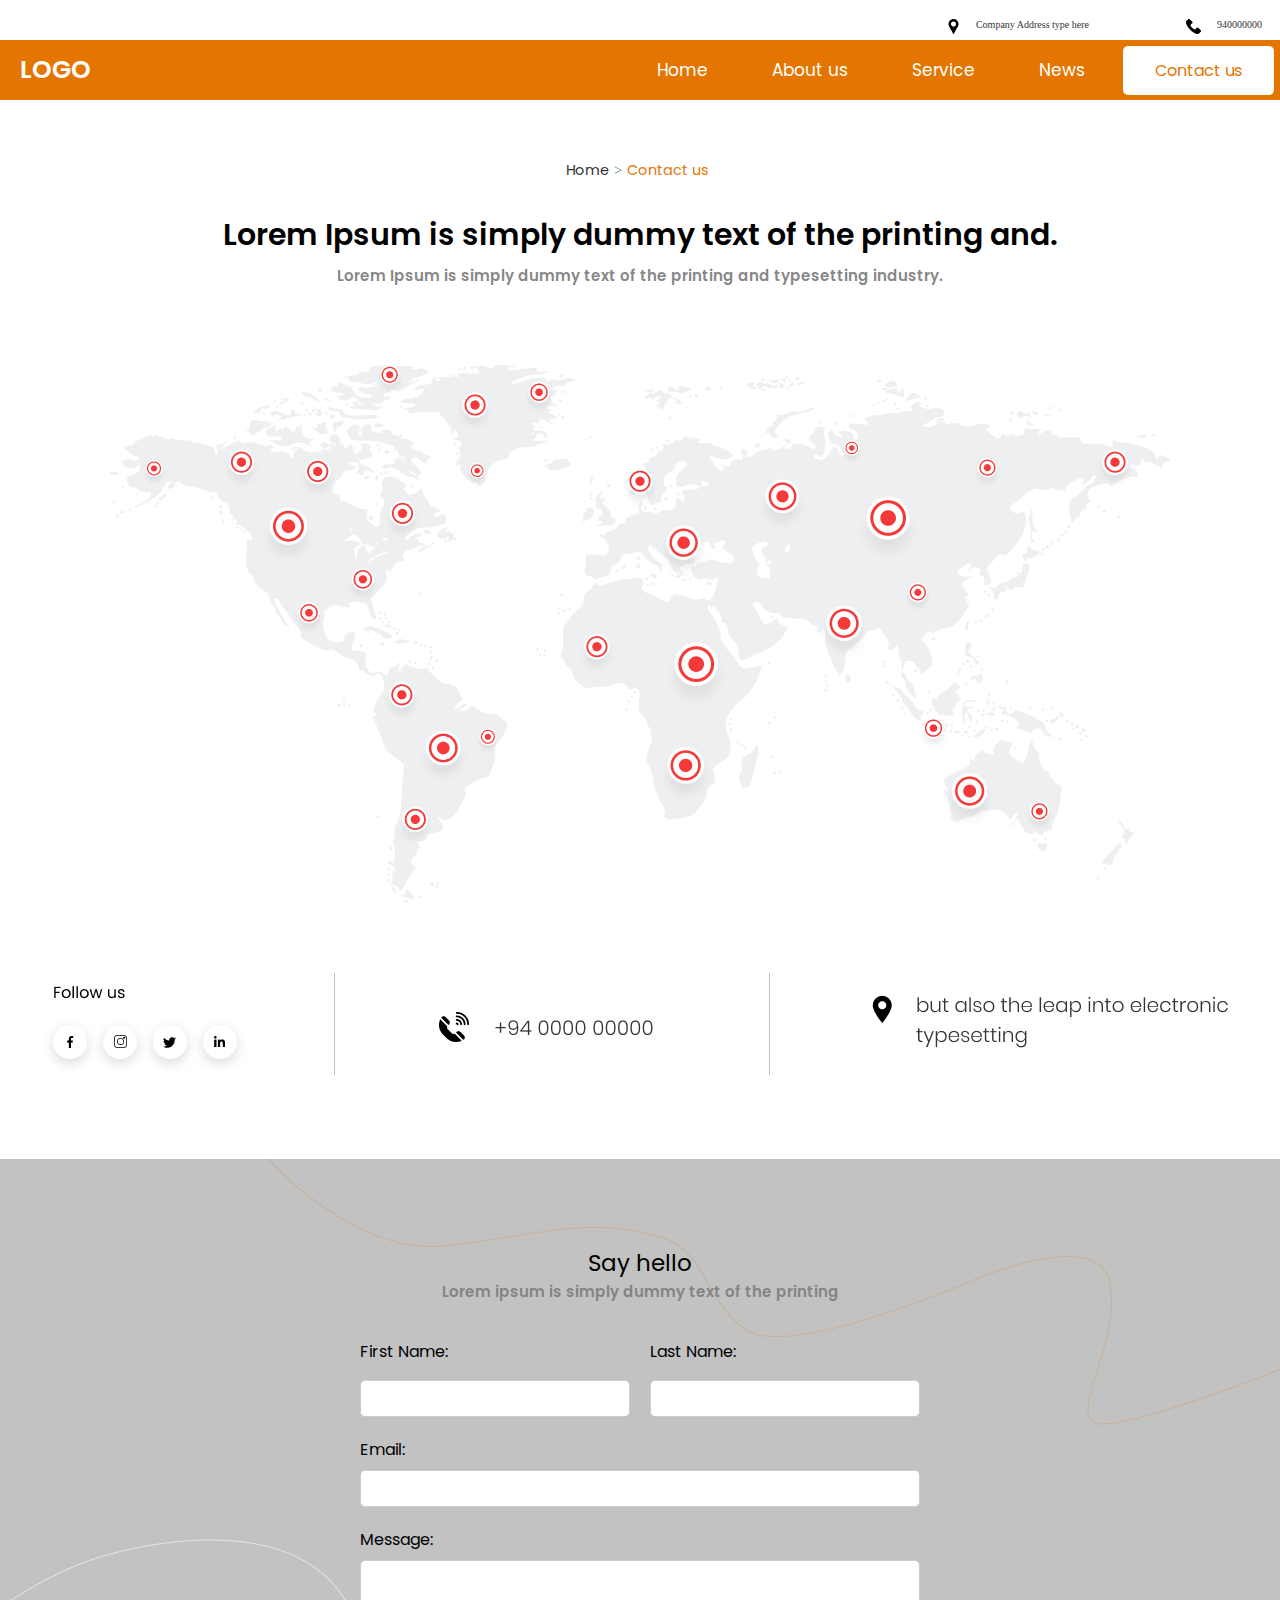
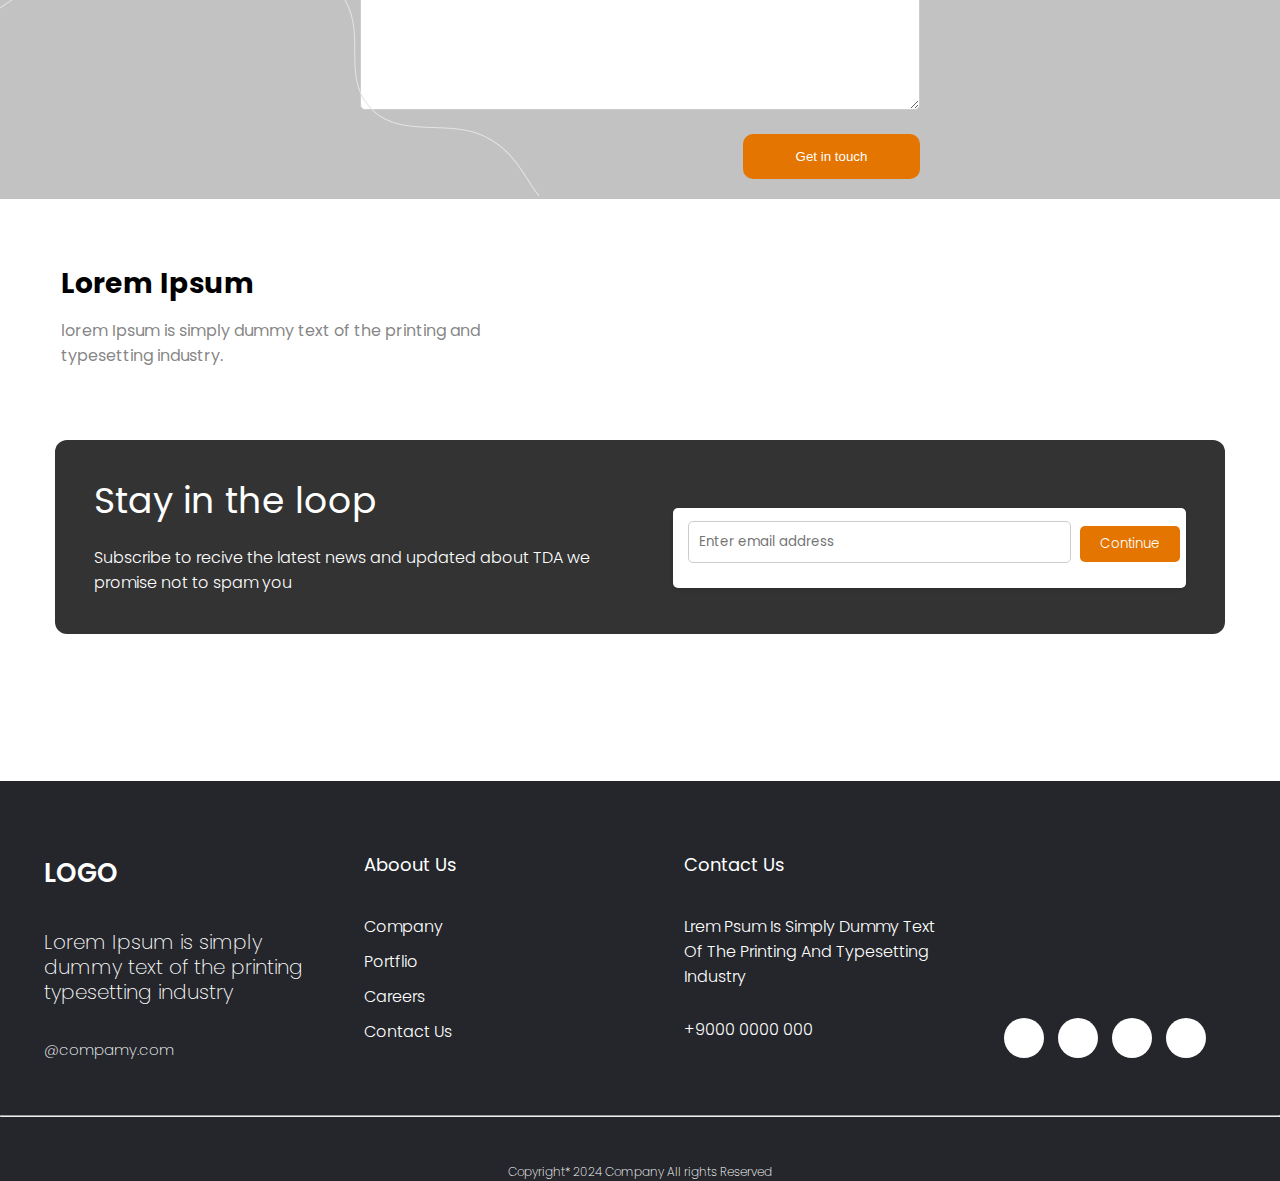
==== contactus.html @ f44fcd77 "first commit" ====
<!DOCTYPE html>
<html lang="en">

<head>
    <meta charset="UTF-8">
    <meta name="viewport" content="width=device-width, initial-scale=1.0">
    <title>Contact us Page</title>
    <link rel="stylesheet" href="./assets/css/style.css">
    <link rel="stylesheet" href="./assets/css/contactus.css">
    <link rel="stylesheet" href="https://cdnjs.cloudflare.com/ajax/libs/font-awesome/6.5.2/css/all.min.css"
        integrity="sha512-SnH5WK+bZxgPHs44uWIX+LLJAJ9/2PkPKZ5QiAj6Ta86w+fsb2TkcmfRyVX3pBnMFcV7oQPJkl9QevSCWr3W6A=="
        crossorigin="anonymous" referrerpolicy="no-referrer" />
        <link rel="preconnect" href="https://fonts.gstatic.com" crossorigin>
<link href="https://fonts.googleapis.com/css2?family=Poppins:ital,wght@0,100;0,200;0,300;0,400;0,500;0,600;0,700;0,800;0,900;1,100;1,200;1,300;1,400;1,500;1,600;1,700;1,800;1,900&display=swap" rel="stylesheet">


        <link
        rel="stylesheet"
        href="https://cdnjs.cloudflare.com/ajax/libs/animate.css/3.7.2/animate.min.css"
      />
        <script src="./assets/script/main.js"></script>

</head>

<body>


    <section class="logo-top-section">
        <div class="top-section">
            <div class="container">
                <div class="container-top">
                    <img src="./assets/icons/location.png" class="icon" alt="">
                    <div class="text1">Company Address type here</div>
                </div>
                <div class="container-top2">
                    <img src="./assets/icons/phone-call.png" class="icon" alt="">
                    <div class="text1">940000000</div>
                </div>
            </div>
    </section>
    <!-- make a header section -->
    <nav class="offcanvas-nav">
        <input type="checkbox" id="sidebar-active">
        <label for="sidebar-active" class="open-sidebar-button">
            <svg xmlns="http://www.w3.org/2000/svg" height="32" viewBox="0 -960 960 960" width="32">
                <path d="M120-240v-80h720v80H120Zm0-200v-80h720v80H120Zm0-200v-80h720v80H120Z" />
            </svg>
        </label>
        <label id="overlay" for="sidebar-active"></label>
        <div class="links-container">
            <label for="sidebar-active" class="close-sidebar-button">
                <i class="fa-solid fa-xmark"></i>
            </label>
            <a class="home-link" href="index.html">LOGO</a>

            <li class="text-none">

                <a href="index.html" class="title">Home</a>
            </li>
            <li class="text-none">
                <a href="Aboutus.html" class="title">About us</a>
            </li>
            <li class="text-none">
                <a href="service.html" class="title">Service</a>

            </li>
            <li class="text-none">

                <a href="news.html" class="title">News</a>
            </li>
            <li class="active text-none">
                <a class="" href="contactus.html">Contact us</a>
            </li>

        </div>
    </nav>


    <!-- make breadcrumb  -->

    <section>
        <div class="breadcrumb-contact">
            <a href="index.html" class="color-backs">Home</a>
            <span>></span>
            <a href="#" class="color-back">Contact us</a>
        </div>
    </section>


    <!-- make a section content section -->
    
    <section>
        <div class="container-two-side">
         <h5>Lorem Ipsum is simply dummy text of the printing and.</h5>
        </div>
        <div class="container-para">
         <h6>Lorem Ipsum is simply dummy text of the printing and typesetting industry. </h6>
        </div>
    </section>


<!-- image section -->

<section>
    <div class="center-image">
        <img src="./assets/images/map-image.png" alt="Placeholder Image">
    </div>

    
</section>


<!-- make a some info -->

<section>
    <div class="display-info">
        <img src="./assets/images/display-info.png" alt="Placeholder Image">
    </div>
</section>

<!-- make a contact form -->
<section class="user-contact">
    <h5>Say hello</h5>
    <h6>Lorem ipsum is simply dummy text of the printing</h6>
    <div class="container-form">
        <img src="./assets/images/line-in-contact.png" alt="Top Right Image" class="top-right-image">
        <form>
            <div class="grid-container">
                <div class="grid-item">
                    <label for="name">First Name:</label>
                    <input type="text" id="name" name="name">
                </div>
                <div class="grid-item">
                    <label for="text">Last Name:</label>
                    <input type="text" id="name" name="name">
                </div>
            </div>

            <label for="email">Email:</label>
                    <input type="email" id="email" name="email">
            <label for="message">Message:</label>
            <textarea id="message" name="message"></textarea>

            <input type="submit" id="submit-data" value="Get in touch">
        </form>
        <img src="./assets/images/line-contact-down.png" alt="Bottom Left Image" class="bottom-left-image">

    </div>

</section>
    <!-- make a content section -->

    <section>

        <div class="text-wrapper1 text-sets">
            <h3>Lorem Ipsum</h3>
            <p>lorem Ipsum is simply dummy text of the printing and typesetting industry.</p>
        </div>
        <div class="container_background">
            <div class="texted">
                <h2>Stay in the loop</h2>
                <p>Subscribe to recive the latest news and updated about TDA we promise not to spam you</p>
            </div>
            <div class="search-box">
                <input type="text" placeholder="Enter email address">
                <button id="text-search" type="submit">Continue</button>
            </div>
        </div>
    </section>

    <footer class="footer">
        <div class="container-footer">
            <div class="row">             
                <div class="footer-col">
                    <h2>LOGO</h2>
                     <div class="footer-content">
                        <h3>
                            Lorem Ipsum is simply dummy text of the  printing typesetting industry
                        </h3>
                     </div>
                     <div class="company-domain">
                       <h3>@compamy.com</h3>
                     </div>
                </div>
                <div class="footer-col">
                    <h4>Aboout us</h4>
                    <ul>
                        <li><a href="#">Company</a></li>
                        <li><a href="#">portflio</a></li>
                        <li><a href="#">Careers</a></li>
                        <li><a href="#">Contact us</a></li>
                    </ul>
                </div>
                <div class="footer-col">
                    <h4>Contact us</h4>
                    <ul>
                        <li><a href="#">Lrem psum is simply dummy text<br>
                            of the printing and typesetting<br> industry
                        </a></li>
                        <li style="margin-top: 28px;"><a href="#">+9000 0000 000</a></li>
                        
                    </ul>
                </div>
                <div class="footer-col">
                    <div class="social-links">
                        <a href="#"><i class="fab fa-facebook-f"></i></a>
                        <a href="#"><i class="fab fa-twitter"></i></a>
                        <a href="#"><i class="fab fa-instagram"></i></a>
                        <a href="#"><i class="fab fa-linkedin-in"></i></a>
                    </div>
                   
                </div>
            </div>
            <div class="copyright">
                <hr>
            </div>
            <div class="copyright-center">
                <h3>Copyright* 2024 Company All rights Reserved</h3>
            </div>
        </div>
    </footer>
    
    
    
    
    
    </body>
    
    </html>
---- assets/css/style.css ----
* {
    margin: 0;
    padding: 0;
    box-sizing: border-box;
    caret-color: transparent;
}

html,
body {
    width: 100%;
    height: 100%;
}


:root {
    --white-color--: #fff;
    --orange-color--: #E47500;
    --black-color--: rgba(0, 0, 0, 0.5);
    --black-color1--: #333;
    --grey-color--: rgba(128, 128, 128, 0.955);
    --fade-gray--: #F5F5F5;
    --fade-green-:#dbf5e8;
    --green-color-:#77b870 ;
}

h1 {
    font-size: 36px;
    font-weight: 600;
    line-height: 45px;

}

h2 {
    font-size: 36px;
    font-weight: 600;
    line-height: 44px;

}

h3 {
    font-size: 28px;
    font-weight: 700;
    line-height: 25px;

}

h4 {
    font-size: 18px;
    font-weight: 500;
    line-height: 28px;

}

h5 {
    font-size: 16px;
    font-weight: 600;
    line-height: 20px;

}

h6 {
    font-size: 12px;
    font-weight: 600;
    line-height: 18px;
}

/* styles.css */

.close-sidebar-button {
    position: absolute;
    top: 10px;
    right: 10px;
    cursor: pointer;
}

#sidebar-active {
    display: none;
}
.side-effect {
    margin-right: 12px;
}

nav {
    height: 60px;
    background-color: var(--orange-color--);
    display: flex;
    justify-content: flex-end;
    align-items: center;
}

.links-container {
    height: 100%;
    width: 100%;
    display: flex;
    flex-direction: row;
    align-items: center;
}

nav a {
    height: 100%;
    padding: 0 20px;
    display: flex;
    align-items: center;
    text-decoration: none;
    color: var(--white-color--);
    margin-left: 0px;
    font-family: "Poppins";

}



nav .home-link {
    margin-right: auto;
    font-size: 25px;
    font-weight: 200;
    font-family: "Poppins";
    font-weight: 600;

    }

nav svg {
    fill: var(--white-color--);
}

#sidebar-active {
    display: none;
}

.text-none {
    list-style: none;
    padding: 12px !important;
}

.active {
    background-color: var(--white-color--);
    padding: 12px;
    margin: 6px;
    border-radius: 5px;
}

.active a {
    color: var(--orange-color--);
    display: block;
    margin-left: auto;
    margin-right: auto;
}

.title {
    font-size: 17px;
    color: var(--white-color--);
    text-decoration: none;
    position: relative;
}

.title::before {
    content: '';
    position: absolute;
    width: 8px;
    height: 8px;
    background-color: var(--white-color--);
    border-radius: 50%;
    opacity: 0;
    transition: opacity 0.3s ease;
    top: 50%;
    left: 0px;
    transform: translateY(-50%);
}

.title {
    opacity: 1;
}

.title:hover::before {
    opacity: 1;
}

.open-sidebar-button,
.close-sidebar-button {
    display: none;
}



@media(max-width: 730px) {


    .grid-section {
        display: flex;
        justify-content: center;
        align-items: center;
        padding: 12px !important;
    }

    .links-container {
        flex-direction: column;
        align-items: flex-start;

        position: fixed;
        top: 0;
        right: -100%;
        z-index: 10;
        width: 300px;

        background-color: var(--orange-color--);
        box-shadow: -5px 0 5px rgba(0, 0, 0, 0.25);
        transition: 0.75s ease-out;
    }

    nav a {
        box-sizing: border-box;
        height: auto;
        width: 100%;
        padding: 20px 30px;
        justify-content: flex-start;
        display: inline-block;
        text-decoration: none;
        transition: background-color 0.3s ease;
    }

    .open-sidebar-button,
    .close-sidebar-button {
        padding: 20px;
        display: block;
    }

    #sidebar-active:checked~.links-container {
        right: 0;
    }

    #sidebar-active:checked~#overlay {
        height: 100%;
        width: 100%;
        position: fixed;
        top: 0;
        left: 0;
        z-index: 9;
    }

    .readmore-design a {
        width: 100%;
    }
}

.logo_container {
    position: absolute;
    top: 75px;
    font-size: 32px;
    font-weight: bold;
}

.background-round-contacc {
    background-color: var(--white-color--);
    width: 131.77px;
    height: 41.32px;
    border-radius: 6px;
    position: relative;
    bottom: 5px;
}

.background-round-contacc a {
    text-decoration: none;
    color: var(--orange-color--);
    position: absolute;
    top: 5px;
}

.top-section {
    background-color: var(--white-color--);
}

.container-top {
    margin-right: 10%;
}

.container-top img {
    margin-left: -28px;
    position: relative;
    top: 19px;
}

.container-top2 {
    margin-right: 18px;
}

.container-top2 img {
    margin-left: -31px;
    position: relative;
    top: 19px;
}

.top-section .container {
    display: flex;
    justify-content: end;
    align-items: end;
    flex-wrap: wrap;

}

.icon {
    font-size: 10px;
    margin-right: 20px;
    color: var(--black-color1--);
}

.text1 {
    font-size: 10px;
    color: var(--black-color1--);
    margin-bottom: 10px;
}

@media (max-width: 767px) {
    .icon
    {
        font-size: 40px;
    }

    .text {
        font-size: 16px;
    }
     .text-element{
     position: relative;
     top: -10px;
    }
    .text-element p {
        padding: 7px;
        line-height: 29px;
    }

    .text-center p {
        padding: 7px;
        line-height: 29px;
    }
    .active{
        height: 61px;
        width: 170px;
    }
    .text-wrapper p {
        text-align: justify;
    }
    .main-text-container p {
        text-align: justify;
        padding: 22px;
    }
    .card-content p {
        text-align:  justify;
    }

    
    .active a{
        margin-top: -2px;
        position: relative;
        bottom: 12px;
    }
    .text-none{
        font-size: 15px;
    }
    
}

.text-center {
    text-align: center;
    font-size: 25px;
    font-weight: 600;
    flex-wrap: wrap;
    margin-top: 122px;
    font-family: "Poppins";

}

.text-center p {
    max-width: 53rem;
    display: block;
    margin-left: auto;
    margin-right: auto;
}

.main-text-container {
    text-align: center;
    margin-top: 43px;
    color: var(--grey-color--);
    font-family: "Poppins";
    line-height: 25px;

}

.main-text-container p {
    max-width: 54rem;
    display: block;
    margin-left: auto;
    margin-right: auto;
}

.services-section {
    padding: 50px 139px;
    text-align: center;
}

.grid-section {

    text-align: center;
    padding: 0px 399px;
}



.services-grid {
    display: grid;
    grid-template-columns: repeat(auto-fit, minmax(200px, 1fr));
    gap: 20px;
    justify-content: center;
}



.service-icon {
    font-size: 40px;
    margin-bottom: 10px;
}

.service-title {
    font-size: 18px;
    font-weight: bold;
    margin-bottom: 10px;
}



.service-description {
    font-size: 14px;
    margin-top: 44px;
}

.service-cards {
    display: grid;
    grid-template-columns: repeat(auto-fit, minmax(200px, 1fr));
    gap: 1px;
    justify-content: center;
    margin: auto;

}

#serice-icons-side {
    margin-left: -232px !important;
}

#section-desc {
    margin-left: -43px;
    width: 214px;
}


.container-portfolio {
    max-width: 1200px;
    margin: 0 auto;
    padding: 20px;
}

.portfolio {
    display: flex;
    flex-wrap: wrap;
    justify-content: center;
}

.item {
    margin: 10px;
    padding: 10px;
    background-color: var(--white-color--);
    text-align: center;
    position: relative;
    overflow: hidden;
    background-color: var(--white-color--);
    text-align: center;
    transition: transform 0.3s;
}

.item img {
    max-width: 100%;
    height: auto;
    transition: transform 0.3s;
}

.item:hover {
    transform: scale(1.1);
}



.item h3 {
    margin-top: 10px;
}



@media (max-width: 767px) {
    .item {
        flex: 0 0 50%;
    }
}

@media (max-width: 576px) {
    .item {
        flex: 0 0 100%;
    }
}

.portflio-text {
    padding: 20px 20px;

}

.portflio-text h5 {
    text-align: center;
    font-size: 23px;
    font-weight: 600;
    flex-wrap: wrap;
    margin-bottom: 23px;
    font-family:"Poppins";
    margin-top: 52px;

}

.portflio-text p {
    display: block;
    text-align: center;
    color: var(--grey-color--);
    font-family: "Poppins";
    font-weight: 400;
    max-width: 535px;
    margin-left: auto;
    margin-right: auto;

}

.images-above {
    margin-top: -63px;
}

@media (max-width: 767px) {


.footer-content h3{
    width: 90%;
}
    .image-sets-container img {
        margin-left: 60px;
        position: relative;
        width: 60%;
    }

    .dot_imaages img {
        position: absolute !important;
        top: 70% !important;
        left: 50% !important;
        z-index: -1;
        width: 173px !important;

    }
  

  

}



@media only screen and (max-width:498px) {
    .image-sets-container img {
        margin-left: 60px;
        position: relative;
        width: 60%;
    }

    .dot_imaages img {
        position: absolute !important;
        top: 65% !important;
        left: 50% !important;
        z-index: -1;
        width: 100px !important;

    }
}

.text-element {
    text-align: center;
    line-height: 43px;
    font-size: 25px;
    font-weight: 600;
    margin-top: 81px !important;
    flex-wrap: wrap;
    font-family: "Poppins";

}

.text-element p {
    max-width: 51rem;
    display: block;
    margin-left: auto;
    margin-right: auto;
}

.text-wrapper h3 {
    max-width: 423px;
    margin-left: 75px;
    font-family: "Poppins";
    font-weight: 600;
    
}

.text-wrapper p {
    margin-top: 22px;
    color: var(--grey-color--);
    line-height: 27px;
    margin-left: 75px;
    margin-bottom: 62px;
    font-family: "Poppins";
    font-weight: 400;
    max-width: 543px;


}

.image-sets-container img {
    margin-left: 84px;
    width: 77%;
}

.dot_imaages img {
    position: absolute;
    margin-left: 71%;
    margin-top: -43rem;
    z-index: -1;
    width: 257px;
}

.rounded-circle img {
    position: absolute;
    margin: auto;
    top: -5px
}

.content-imagination {
    margin: 0 222px;
}

.container_card {
    display: flex;
    flex-wrap: wrap;
    justify-content: center;
}


.btn {
    display: inline-block;
    padding: 8px 16px;
    background-color: var(--grey-color--);
    color: var(--white-color--);
    text-decoration: none;
    border-radius: 4px;
}

.rotate-images-circle img {
    display: flex;
    justify-content: center;
    align-items: center;
    margin-left: auto;
    position: relative;
    top: 15px;
}

.text-wrapper2{
    max-width: 488px;
    padding: 40px 29px;
    margin: 32px;
    position: absolute;
    font-family: "Poppins";
    font-weight: 400;   

}

.text-wrapper2 p{
    margin-top: 22px;
    color: var(--grey-color--);
  
}


.text-wrapper1 {
    max-width: 488px;
    padding: 40px 29px;
    margin: 32px;
    font-family:"Poppins";

}

.text-wrapper1 p {
    margin-top: 22px;
    color: var(--grey-color--);
    font-family:"Poppins";
    font-weight: 400;

}

.container_background {
    display: flex;
    align-items: center;
    justify-content: space-between;
    padding: 20px;
    background-color: var(--black-color1--);
    margin-left: 55px;
    margin-right: 55px;
    padding: 39px;
    border-radius: 12px;
}


.texted {
    flex: 1;
    padding-right: 20px;
    color:var(--white-color--);
    font-family:"Poppins";
    font-weight: 300;

}
.texted p {
    margin-top: 22px;
}

.texted h2{
    font-family:"Poppins";
font-weight: 400;
}

.search-box {
    display: flex;
    align-items: center;
    background-color: var(--white-color--);
    border-radius: 5px;
    padding: 5px 15px;
    box-shadow: 0 2px 4px rgba(0, 0, 0, 0.1);
    margin-top: 22px;
    width: 47%;
    font-family:"Poppins";

}

.search-box input {
    border: none;
    outline: none;
    flex: 1;
    padding: 8px;
    border-radius: 20px 0 0 20px;
    font-family:"Poppins";

}

.search-box button {
    border: none;
    background-color: var(--orange-color--);
    color: var(--white-color--);
    padding: 8px 15px;
    border-radius: 5px;
    cursor: pointer;
    position: relative;
    left: 9px;
    width: 100px;
    font-family:"Poppins";
    font-weight: 300;

}

.search-box button:hover {
    background-color: var(--grey-color--);
}

@media screen and (max-width: 767px) {
    .container_background {
        flex-direction: column;
        margin-left: 0px;
        margin-right: 0px;
      
    }

    
    

    
    .texted,
    .search-box {
        flex: 1 1 100%;
        padding: 0;
    }

    .search-box {
        margin-top: 20px;
        display: flex;
        align-items: center;
        justify-content: center
    }

    .search-box input {
        width: 190px !important;
        border-radius: 0px;
    }
}



.containers {
    display: flex;
    flex-wrap: wrap;
}

.image-containers {
    flex: 1;
    order: 1;
}

.image-containers img {
    width: 100%;
    height: auto;
}

.contents {
    flex: 1;
    order: 2;
    padding: 20px;
    box-sizing: border-box;
    margin-top: 66px;
}

.contents h1{
    font-family:"Poppins";
    font-weight: 500;

}

.content-text {
    margin-top: 5%;

}

.content-text p {
    color: var(--grey-color--);
    line-height: 23px;
    font-family:"Poppins";
    font-weight: 400;
    max-width: 511px;

}

.second-content {
    margin-top: 55px;
    color: var(--grey-color--);
    font-weight: 400;
    font-family:"Poppins";

}

.second-content p{
    max-width: 432px;
}

.readmore-design {
    margin-top: 12px;
    background-color: var(--orange-color--);
    width: 20%;
    height: 32px;
    margin-top: 58px;
}

.readmore-design a {
    color: var(--white-color--);
    text-decoration: none;
    margin: 22px;
    position: relative;
    top: 5px;

}



.rotate-image {
    position: absolute;
    display: block;
    margin-left: -41px;
    margin-top: 20px;
}

@media (max-width: 767px) {
    .containers {
        flex-direction: column;
    }

    .contents {
        order: 1;
        text-align: center;
    }

    .image-containers {
        order: 2;
    }
    .card{
        margin: 20px !important;
    }

    .image-sets-container img {
        margin-left: 24px;
        width: 90%;
        margin-top: 42px;
    }

    .footer{
        margin-top: 73px !important;
    }
}








.container-images {
    display: flex;
    flex-wrap: wrap;
    padding: 0 100px;
}

.image-container {
    flex: 1;
    order: 2;
}

.image-container img {
    width: 100%;
    height: auto;
}

.content {
    flex: 1;
    order: 1;
    padding: 20px;
    box-sizing: border-box;
    display: block;
    margin: auto;
}

.content h6 {
    color: var(--orange-color--);
    font-size: 20px;
    font-family: "Poppins";
    font-weight: 700;

}

.line-height-style {
    font-family: "Poppins";
    margin-top: 22px;
    font-weight: 500;

}

.line-height-style h2 {
    line-height: 58px;
    font-weight: bolder;
    max-width: 378px;
}

.text-content {
    font-size:medium;
    text-decoration: none;
    text-wrap: wrap;
    margin-top: 42px;
    line-height: 32px;
    font-family: "Poppins";
    font-weight: 100        ;

}

.text-content h4{
    max-width: 524px;
}
.button-style {
    margin-top: 25px;
}

.button-style button {
    border: none;
    background-color: var(--orange-color--);
    color: var(--white-color--);
    padding: 16px;
    border-radius: 37px;
    width: 32%;
    font-size: 16px;
}

@media (max-width: 767px) {
    .container-images {
        flex-direction: column;
    }

    .content {
        order: 2;

    }
}


.container-testing {
    display: flex;
    flex-wrap: wrap;


}

.content {
    flex: 1;
    order: 1;
    padding: 20px;
    box-sizing: border-box;
    margin-left: 123px;
}

.image-container {
    flex: 1;
    order: 2;

}

.images-rounded img {
    position: absolute;
    z-index: -1;
    object-fit: cover;
    width: 100%;
    top: 166px;
    overflow: hidden;
}



.image-container img {
    width: 100%;
    height: auto;
    margin-left: -123px;
}

@media (max-width: 767px) {
    .container-testing {
        flex-direction: column;
        margin: 0;
    }

    .content {
        order: 2;
        margin-top: 58px;
        margin-left: 0;
        text-align: center;
    }

    .image-container {
        order: 1;
    }

    .top-section .container {
        margin-right: 63px;
    }

    .rotate-images-circle {
        display: none;
    }


    .container-top2 {
        margin-left: 32px;
    }



    .content-text p {
        margin-top: 42px;
        color: var(--grey-color--);
        text-align: justify;
    }
    .texted p {
        text-align: justify;
    }

    .second-content {
        margin-top: 33px;
    }

    .second-content p {
        color: var(--grey-color--);
    }

    .dot_imaages img {
     display: none;
    }

    .text-wrapper{
        margin-top: 42px;
        display: block;
        position: relative;
        right: 49px;
    }
    



}

@media (max-width: 900px) {
    .grid-section {
        display: grid;
        grid-template-columns: repeat(auto-fit, minmax(150px, 1fr));
        justify-content: center;
        align-items: center;
        padding: 132px;
        margin-top: -123px;
    }

    .image-containers {
        order: 2;
        display: flex;  ;
    }

    .image-container img {
        position: relative;
        top: 61px;
        margin-left: 0;
    }

    .button-style button {
        width: 100%;
    }

    .images-rounded img {

        overflow: hidden;
    }


}

.readmore-design {
    margin-top: 42px;
    background-color:var(--orange-color--);
    width: 182px;
    height: 43px;
}

.readmore-design a {
    text-decoration: none;
    color: var(--white-color--);
    padding: 22px 22px;
    position: relative;
    top: 11px;
    font-family: "Poppins";
}










.container-container-footer{
	max-width: 1170px;
	margin:auto;
}
.row{
	display: flex;
	flex-wrap: wrap;
}
ul{
	list-style: none;
}
.footer{
	background-color: #24262b;
    padding: 70px 0px;
    margin-top: 147px;
    overflow: hidden;
    height: 25rem;

}

.company-domain{
    color: var(--white-color--);
    margin-top: 32px;
   
}

.company-domain h3{
    font-family:"Poppins";
    font-weight: 200;
    font-size: 15px;
}
.footer-col{
   width: 25%;
   padding: 0 15px;
   position: relative;
    left: 29px;
    font-family:"Poppins";
    
}
.footer-col h4{
	font-size: 18px;
	color: var(--white-color--);    
	text-transform: capitalize;
	margin-bottom: 35px;
	position: relative;
    font-family: "Poppins";
    font-weight: 400;
}
.footer-col h2{
    font-size: 18px;
	color: var(--white-color--);    
	text-transform: capitalize;
	margin-bottom: 35px;
	position: relative;
    font-family: "Poppins";
    font-weight: 600;
    font-size: 26Px;
}
.footer-col h4::before{
	content: '';
	position: absolute;
	left:0;
	bottom: -10px;
	height: 2px;
	box-sizing: border-box;
	width: 50px;
}
.footer-col ul li:not(:last-child){
	margin-bottom: 10px;
}
.footer-col ul li a{
	font-size: 16px;
	text-transform: capitalize;
	color: #ffffff;
	text-decoration: none;
	font-weight: 300;
	display: block;
	transition: all 0.3s ease;
}
.footer-col ul li a:hover{
	color: #ffffff;
	padding-left: 8px;
}


.footer-col .social-links a{
	display: inline-block;
	height: 40px;
	width: 40px;
	background-color:var(--white-color--);
	margin:0 10px 10px 0;
	text-align: center;
	line-height: 40px;
	border-radius: 50%;
	color: var(--black-color1--);
	transition: all 0.5s ease;
    position: relative;
    top: 167px;
    
}
.footer-content h3{
    font-size: 20px;
    color: var(--white-color--);
	font-weight: 200;
    font-family:"Poppins";
    text-wrap: wrap;

}

.copyright{
    margin-top:53px;
}

.copyright-center h3{
    color: var(--white-color--);
    text-align: center;
    font-size: 12px;
    margin-top: 42px;
    font-family:"Poppins";
    font-weight: 200;
}
/*responsive*/
@media(max-width: 767px){
  .footer-col{
    width: 50%;
    margin-bottom: 30px;
}
}
@media(max-width: 574px){
  .footer-col{
    width: 100%;
}
}



.container-text {
    max-width: 1200px;
    margin: 0 auto;
    padding: 20px 64px;
    display: flex;
    flex-wrap: wrap;
    justify-content: center;
}
.carded {
    width: calc(25% - 20px);
    margin: 10px;
    padding: 20px;
    text-align: center;
    transition: all 0.3s ease;
}

.card-title {
    font-size: 15px;
    margin-bottom: 10px;
    display: flex;
    justify-content: center;
    align-items: center;
    font-weight: 600;
    margin-top: 44px;
    font-family: "Poppins";

}
.content-arrow{
    margin-top: 34px;
    margin-right: 30px;
}
@media only screen and (max-width:960px) {
    .social-links {
        display: flex;
    }
}
@media (max-width: 768px) {
    .carded {
        width: calc(50% - 20px);
    }
    .carousel-container{
        display: flex;
        flex-direction: column;
    }



       .content-contaier {
        position: relative !important;
        top: -8px !important;
        display: block;
       
       }

       .card-side{
        margin-left:50px
       }

       #card-lefs{
        margin-left: 7px;
        display:flex;
       }

       .portflio-text{
        margin-top: 0px    ;
       }
      
       .slide-set{
        width: 20rem !important;
       }

       .wdth-img img{
         width: 333px;
       }
       .readmore-design {
        display: block;
        margin-left: auto;
        margin-right: auto;
       }
}
@media (max-width: 576px) {
    .carded {
        width: calc(100% - 20px);
    }
}



.left-card {
    margin-right: 10px;
}
.right-card {
    margin-left: -35px !important;
}
.right-card1{
    margin-left: -44px;
}

.carousel {
    width: 100%;
    position: relative;;
}
.carousel-container {
    display: flex;
    transition: transform 0.5s ease;
    
}

.card button{
    border: none;
    background-color: var(--fade-green-);
    color: var(--green-color-);
  padding: 3px;
    margin: 22px;
    width: 147px;
    height: 48px;
    font-size: 15px;
    font-family: "Poppins";
    border-radius: 8x;

    

}


.card-button2 button{
    border: none;
    background-color:#f3dddd;
    color: #eb6b6b;
  padding: 3px;
    margin: 22px;
    width: 147px;
    height: 48px;
    font-size: 15px;
    font-family: "Poppins";
    border-radius: 8x;
}

.card-button3 button{
    border: none;
    background-color:#f6e3fb;
    color:#600676;;
  padding: 3px;
    margin: 22px;
    width: 147px;
    height: 48px;
    font-size: 15px;
    font-family: "Poppins";
    border-radius: 8x;
}

.card-button4 button{
    border: none;
    background-color:#e8f0fc;
    color:#2257a5;;
  padding: 3px;
    margin: 22px;
    width: 147px;
    height: 48px;
    font-size: 15px;
    font-family: "Poppins";
    border-radius: 8x;
}
.card {
    flex: 0 0 calc(25% - 20px);
    margin: 0 25px;
    border-radius: 15px;
    overflow: hidden;
    height:390px;
    background-color: var(--white-color--);
}

.card-content {
    padding: 20px;
   
}

.card-content h3{
    font-family: "Poppins";
    font-size: 22px;
    margin-left: 6px;
   position: relative;
   bottom: 22px;

}
.card-content p {
    margin-top: 42px;
    color: var(--grey-color--);
    font-family: "Poppins";
    font-size: 15px;
    position: relative;
    bottom: 22px;
    font-weight: 400;

}
.controls {
    position: absolute;
    top: 15%;
    right: 60px;
    transform: translateY(-50%);
    display: flex;
    justify-content: flex-end;
    
}
.control-btn {
    background-color: var(--white-color--);
    color: #333;
    box-shadow: 10px 10px 10px rgba(0, 0, 0, 0.25);
    border: none;
    border-radius: 109px;
    padding: 23px 30px;
    cursor: pointer;
    transition: background 0.3s;
    margin: 12px;

 
}
.control-btn:hover {
    background: var(--white-color--)
}

.content-contaier{
    display: flex;
    position: relative;
    left: 188px;
    top: 0px;
    font-family:"Poppins";
    font-size: 12px;
    
}

.content-contaier i{
 color: var(--orange-color--);
 font-size: 22px;
 margin-left: 10px;
 position: relative;
 top: 4px;
}

.content-contaier h4 {
    color: var(--orange-color--);
}

.left-side{
    margin-left: 87px;
}

.padding-color{
 width: 100%;
 height: 45rem !important;
 background-color: var(--fade-gray--);

}

.slide-set{
 margin-top: 20rem;
}

    
.swiper-button{
 position: absolute;
 transform: translateY(-460px);
 right: 0;
 margin-right: 62px;
 
}


.swiper-button {
    position: relative;
}





.swiper-overflow{
    overflow: hidden;
}


 @media (min-width: 768px) and (max-width: 1024px){
  nav .home-link{
    width: 12px !important;
  }
  .active {
    margin-top: 12px;
    margin-bottom: 12px;
}
.portfolio {
    justify-content: center;
}

.item {
    flex: 0 0 45%;
}
.search-box{
    width: 53%;
}
.dot_imaages{
    margin-top: 1rem !important;
}
.dot_imaages img{
    width: 205px;
    position: relative;
    bottom: 238px;
}

}




  @media screen and (max-width: 767px) {
    .card-image {
      flex: 1 1 100%;
    }
    .padding-color{
        height: 48rem !important;
    }
    .card-swiper{
        display: block !important;
    }
    .card-image-section{
        width: 498px !important;
    }
    .with-increase{
        width: 90% !important;
    }
    .text-content h4{
        text-align: justify;
    }
  }

  @media (min-width: 768px) and (max-width: 1024px){
   
    .readmore-align{
        width: 122px;
    }
    .padding-color{
        height: 99vh !important;
    }

    .content{
        margin-left: 0px;
    }

   
}
 

 
@media screen and (min-width: 820px) and (max-width: 1180px) {
    .containers {
        flex-direction: row;
        justify-content: center;
        align-items: center;
    }

    .image-containers {
        flex: 1;
        margin-right: 20px;
    }

    .contents {
        flex: 1;
        text-align: left;
    }
    .dot_imaages{
        margin-top: 12rem !important;
    }

    .image-container {
        position: relative;
        left: 110px;
    }

    .images-rounded {
        display: block; /* Show the rounded image */
        margin-top: 20px; /* Add margin at the top */
    }

    .button-style button{
        width: 166px;
    }

    .readmore-align{
        width: 133px;
    }

    .padding-color{
        height: 77vh !important;
    }
    .dot_imaages img{
        position: relative;
        bottom: 476px;
    }
    .image-container img{
        position: relative;
        margin-left: -103px;
    }

}




.card-swiper {
    display: flex;
    justify-content: space-between;
    gap: 20px;
    flex-wrap: wrap;
    position: relative;
    top: 333px;
}

.card-image-section {
    flex: 0 1 calc(25% - 20px); /* Four cards per row with gap */
    background-color:var(--white-color--);
    padding: 20px;
    box-shadow: 0 4px 6px rgba(0, 0, 0, 0.1);
    height: 320px;
    border-radius: 22px;
}

.card-image-section img {
    max-width: 57%;
    height: 23px;
    margin-top: 3px;
}

.content-wrapper {
    margin-top: 10px;

}

.content-wrapper h3 {
    font-size: 25px;
    margin-right: 22px;
    margin-top: 33px;
    font-family: "Poppins";

}

.content-wrapper p {
    font-size: 12px;
    margin-top: 29px;
    line-height: 21px;
    font-family: "Poppins";
    color: var(--grey-color--);
    max-width: 255px;
}

.readmore-align{
    display: flex;
    margin-left: 192px;
    margin-top: 33px;
}
.readmore-align h4{
    color: var(--orange-color--);
    font-family: "Poppins";
}
.readmore-align img{
    margin-left: 22px;
}


.swiper-adjacement{
    position: relative !important;
    top: 238px !important;
    overflow: hidden;
}


.swiper-buttons {
    bottom: 10px;
    right: 10px;
    display: flex;
    border-radius: 5px; /* Add border-radius */
}

.swiper-button-prev{
    position: relative;    ;
    left: 28rem;
    bottom: 9rem;

}
.swiper-button-prev,
.swiper-button-next {
    width: 30px;
    height: 30px;
    color: #fff;
    display: flex;
    align-items: center;
    justify-content: center;
    cursor: pointer;
    margin-right: 5px;
    border-radius: 50%; /* Add border-radius */
}

.swiper-button-prev::after {
    content: '←';
}

.swiper-button-next::after {
    content: '→';
}


.swiper-adjacements{
    overflow: hidden;
}

@media (max-width: 768px) {
    .swiper-wrapper {
        display: flex;
        flex-direction: row;
    }

    .swiper-slide {
        margin-bottom: 20px; /* Add space between slides */
    }

    /* Adjust styles for other elements as needed */
}
---- assets/css/contactus.css ----
*{
    margin: 0;
    padding: 0;
    box-sizing: border-box;
    caret-color: transparent;
}

html,body{
    width: 100%;
    height: 100%;

}

:root {
    --white-color--: #fff;
    --orange-color--: #E47500;
    --black-color--: rgba(0, 0, 0, 0.5);
    --black-color1--: #333;
    --grey-color--: rgba(128, 128, 128, 0.955);
    --fade-gray--: #F5F5F5;
    --fade-pink--: #ffe4c4;
    --blind-gray--:#C2C2C2;


}

h1 {
    font-size: 36px;
    font-weight: 600;
    line-height: 45px;

}

h2 {
    font-size: 36px;
    font-weight: 600;
    line-height: 44px;

}

h3 {
    font-size: 28px;
    font-weight: 700;
    line-height: 25px;

}

h4 {
    font-size: 18px;
    font-weight: 600;
    line-height: 28px;

}

h5 {
    font-size: 16px;
    font-weight: 600;
    line-height: 20px;

}

h6 {
    font-size: 12px;
    font-weight: 600;
    line-height: 18px;
}


.center-image {
    display: flex;
    justify-content: center;
}

.center-image img {
    max-width: 100%;
    height: auto;
    margin-top: 80px;
}



.display-info {
    display: flex;
    justify-content: center;
}

.display-info img {
    max-width: 100%;
    height: auto;
    margin-top: 70px;
}


.color-back{
   color: var(--orange-color--) !important;
   font-weight:900;
}

.color-backs{
  color: var(--black-color1--) !important;
  font-weight: bold;
}
.breadcrumb-contact {
    display: flex;
    flex-wrap: wrap;
    align-items: center;
    font-size: 0.9em;
    padding: 10px;
    justify-content: center;
    margin-top: 50px;
   
}

.breadcrumb-contact a {
    text-decoration: none;
    margin-right: 5px;
    font-family: "Poppins";
    font-weight: 400;
}

.breadcrumb-contact span {
    color: #6c757d;
    margin-right: 5px;
}
@media only screen and (max-width:768px) {
    .display-info img {
        padding: 33px;
        margin-top: 0px;
    }

    .top-right-image {
       display: none;
    }

    .bottom-left-image{
        display: none;
    }

    #submit-data{
        width: 100% !important;
    }

    .user-contact{
        
        height: 48rem !important;
        margin-top: 82px;
        margin-bottom: 33px;
    }

}

.container-two-side h5{
    text-align: center;
    font-size: 30px;
    margin-top: 34px;
    font-family: "Poppins";
}

.container-para h6{
 text-align: center;
 margin-top: 23px;
 color: var(--grey-color--);
 font-family: "Poppins";
 font-size: 15px;
 margin-top: 22px;
 
}

@media only screen and (min-device-width : 768px) and (max-device-width : 1024px) {
    .bottom-left-image {
        position: absolute;
        bottom: 0;
        left: -23rem;
        top: 15rem;
        }

}




@media only screen and (max-width:768px) {
    .container-two-side h5{
        line-height: 37px;
    }
    .container-para h6{
        line-height: 30px;
    }
    .user-contact{
        line-height: 25px;
    }

    .search-box{
        width: 255px;
      }
}



.user-contact{
    background-color: var(--blind-gray--);
    width: 100%;
    height: 40rem;
    margin-top: 82px;
}

.user-contact h5{
    font-size: 23px;
    text-align: center;
    position: relative;
    top: 94px;
    font-family: "Poppins";
    font-weight: 400;
}

.user-contact h6{
    font-size: 15px;
    text-align: center;
    position: relative;
    top: 104px;
    color: var(--grey-color--);
    font-family: "Poppins";

}
.container-form {
    position: relative;
    max-width: 600px;
    margin: 0 auto;
    padding: 20px;
    border-radius: 10px;
    z-index: 1;
    margin-top: 102px;

}

.bottom-left-image {
    position: absolute;
    bottom: 0;
    left: -23rem;
    top: 15rem;

}
.top-right-image {
    position: absolute;
    top: -141px;
    right: 0px;
    left: -73px;
    bottom: 11px;
}

form {
    margin-top: 20px;
}

.grid-container {
    display: grid;
    grid-template-columns: repeat(auto-fit, minmax(250px, 1fr));
    gap: 20px;
 
}

.grid-item {
    display: flex;
    flex-direction: column;
}

label {
    margin-bottom: 8px;
    font-family: "Poppins";
    font-weight: 400;
}



input[type="text"],
textarea {
    width: 100%;
    padding: 10px;
    margin-bottom: 20px;
    border: 1px solid #ccc;
    border-radius: 5px;
    box-sizing: border-box;
    margin-top: 8px;

}

#email{
    width: 100%;
    padding: 10px;
    margin-bottom: 20px;
    border: 1px solid #ccc;
    border-radius: 5px;
    box-sizing: border-box;
    margin-top: 8px;
}

textarea {
    height: 150px;
}

#submit-data {
    background-color:var(--orange-color--);
    color: var(--white-color--);
    border: none;
    padding: 15px;
    border-radius: 10px;
    cursor: pointer;
    float: right;
    width: 177px;
}

@media (min-width: 768px) and (max-width: 1024px){
    .user-contact {
     overflow: hidden;
    }
 

    .search-box input{
        margin: 12px;
        width: 21px;
    }

    .search-box button{
        margin: 18px;
    }
     #text-search{
        margin-top: 12px !important;
     }
     
    .texted p {
        width: 21rem;
    }
    
}

@media only screen and (min-width: 820px) and (max-width: 1180px) {

    .texted {
        margin-bottom: 20px; /* Adjust as needed */
    }

    .texted p {
        width: 21rem;
    }

    input[type="text"] {
        width: 100%;
        margin-bottom: 10px; /* Adjust as needed */
    }

    #text-search
{
    margin-top: 20px !important;
}
}

#text-search
{
    margin-top: -9px;
}
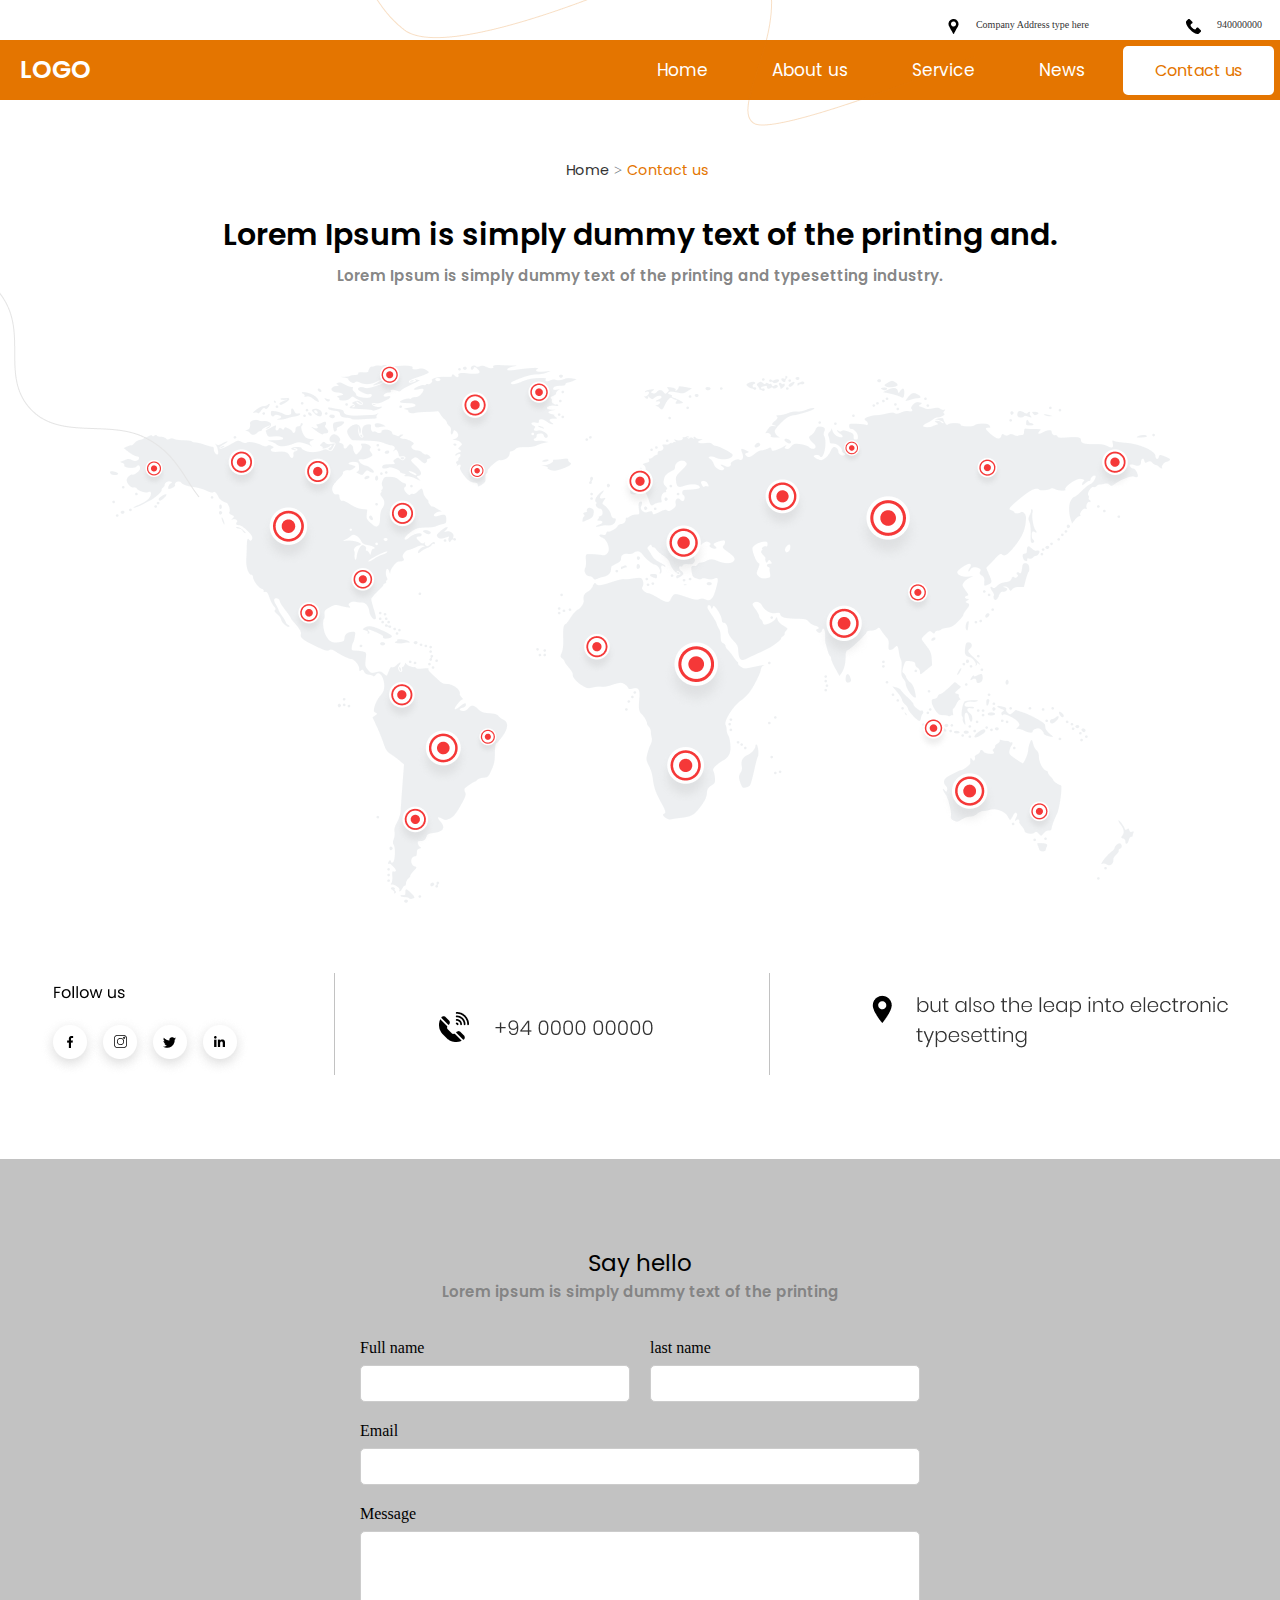
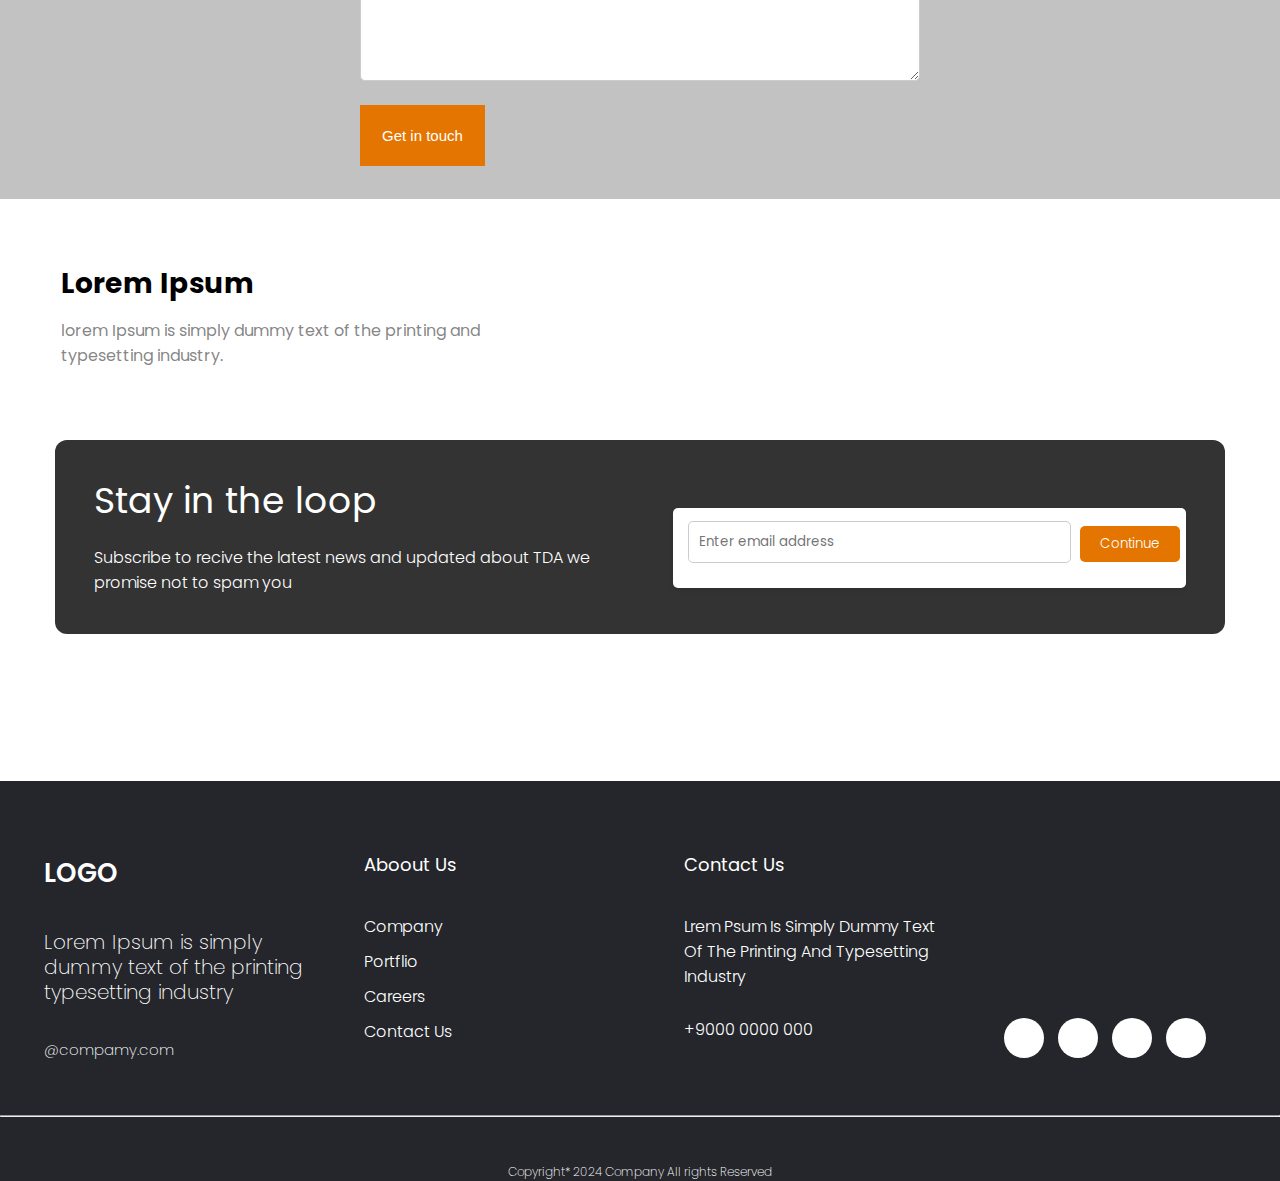
==== commit c23bce16: "apply js file in form submition" ====
--- a/contactus.html
+++ b/contactus.html
@@ -124,27 +124,25 @@
     <h6>Lorem ipsum is simply dummy text of the printing</h6>
     <div class="container-form">
         <img src="./assets/images/line-in-contact.png" alt="Top Right Image" class="top-right-image">
-        <form>
+        <form class="gformContactUs" id="contactForm" action="https://script.google.com/macros/s/AKfycbz3wV0yDpF1Rhwmp2k3a2BzPOy6aTrpzeEv30dFgpHdZ8OnrXJQroO5mcI-2GZCgIBa8w/exec" method="post" name="contact-form">
             <div class="grid-container">
                 <div class="grid-item">
-                    <label for="name">First Name:</label>
-                    <input type="text" id="name" name="name">
+                    Full name
+                    <input type="text" id="fname" name="fname">
                 </div>
                 <div class="grid-item">
-                    <label for="text">Last Name:</label>
-                    <input type="text" id="name" name="name">
-                </div>
-            </div>
-
-            <label for="email">Email:</label>
+                    last name
+                    <input type="text" id="lname" name="lname">
+                </div>
+            </div>
+
+            Email
                     <input type="email" id="email" name="email">
-            <label for="message">Message:</label>
+         Message
             <textarea id="message" name="message"></textarea>
-
-            <input type="submit" id="submit-data" value="Get in touch">
+            <input type="submit"  id="submit" value="Get in touch">
         </form>
         <img src="./assets/images/line-contact-down.png" alt="Bottom Left Image" class="bottom-left-image">
-
     </div>
 
 </section>
@@ -222,8 +220,20 @@
     
     
     
-    
-    
+    <script>
+   const scriptURL = 'https://script.google.com/macros/s/AKfycbwKRhBIhXkXS2Q9uMEvKxwERJjWoLWLhpPuuNgIwfutZitJ3a4OEsbHTAQ_wuVYVjrt/exec'
+  
+   const form = document.forms['contact-form']
+  
+   form.addEventListener('submit', e => {
+     e.preventDefault()
+     fetch(scriptURL, { method: 'POST', body: new FormData(form)})
+    .then(response => alert("Thank you! your form is submitted successfully." ))
+    .then(() => { window.location.reload(); })
+     .catch(error => console.error('Error!', error.message))
+   })
+  </script>
+  <script src="https://cdnjs.cloudflare.com/ajax/libs/materialize/1.0.0/js/materialize.min.js"></script>
     </body>
     
     </html>--- a/assets/css/style.css
+++ b/assets/css/style.css
@@ -2,7 +2,6 @@
     margin: 0;
     padding: 0;
     box-sizing: border-box;
-    caret-color: transparent;
 }
 
 html,
--- a/assets/css/contactus.css
+++ b/assets/css/contactus.css
@@ -223,7 +223,6 @@
 
 }
 .container-form {
-    position: relative;
     max-width: 600px;
     margin: 0 auto;
     padding: 20px;
@@ -257,6 +256,14 @@
     grid-template-columns: repeat(auto-fit, minmax(250px, 1fr));
     gap: 20px;
  
+}
+
+#submit{
+    padding: 22px;
+    background-color: #E47500;
+    color: white;
+    border: none;
+    font-size: 15px;
 }
 
 .grid-item {
